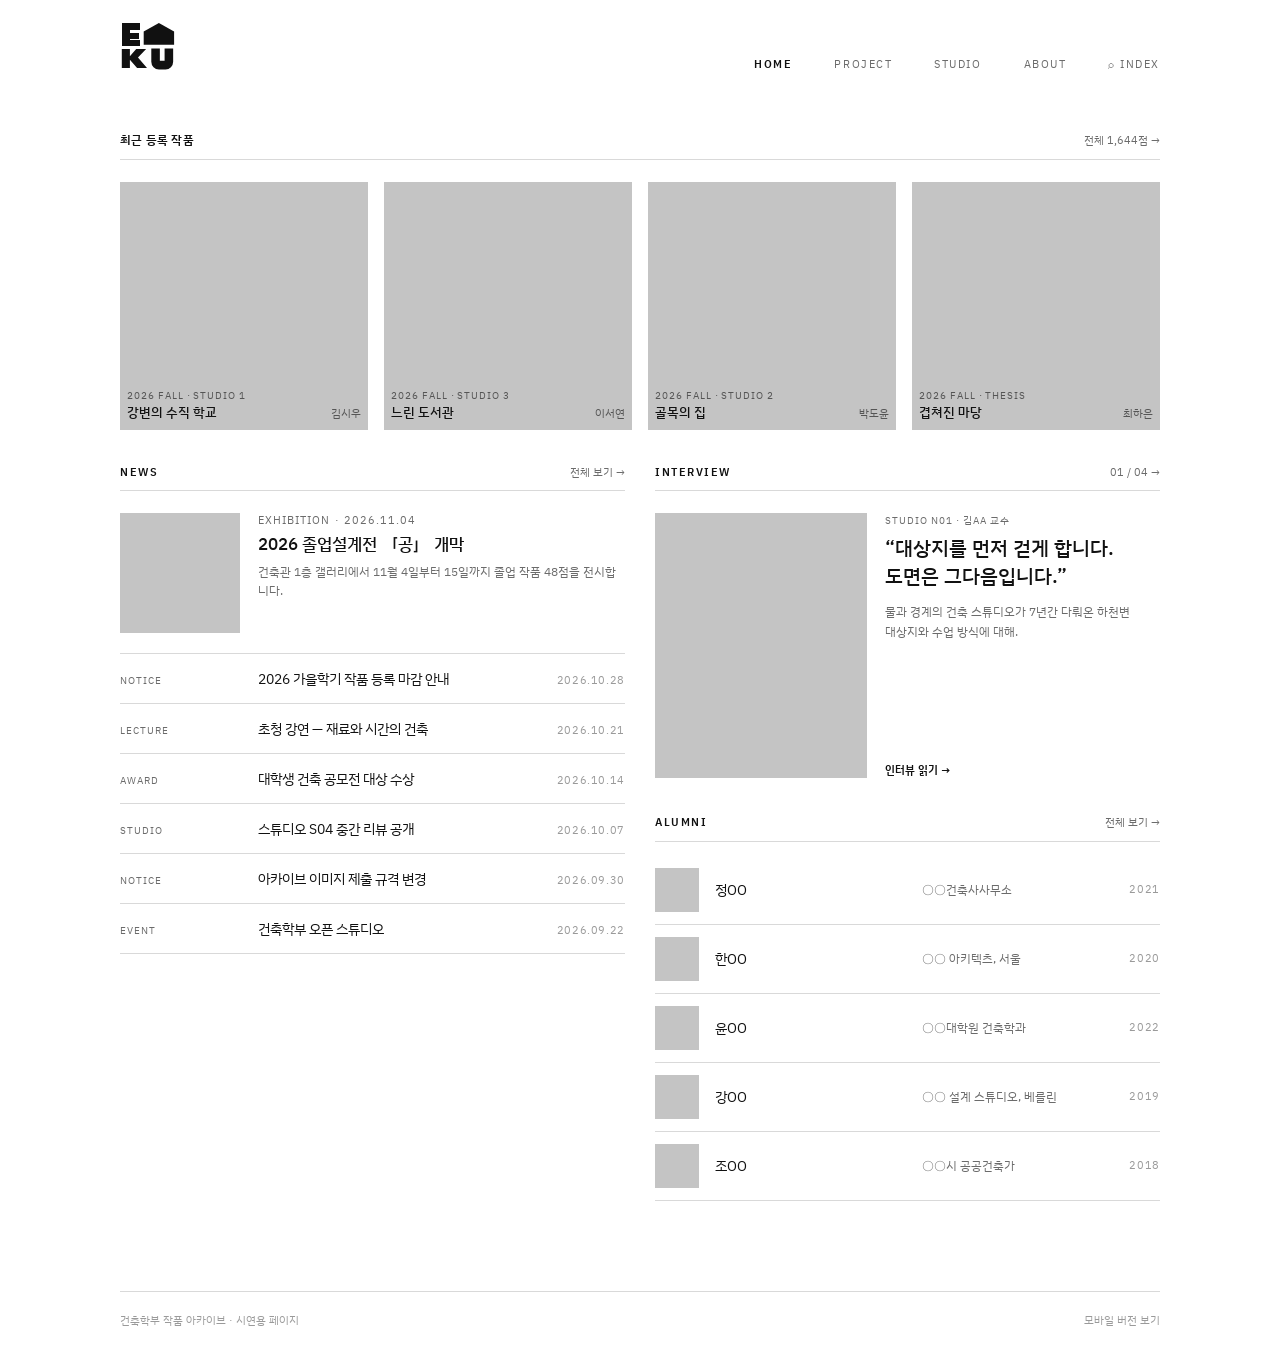
==== index.html @ 7bffc031 "EAKU 건축학부 작품 아카이브 정적 사이트 (데스크탑/모바일) Co-Authored-By: Claude Opus 5.5 <noreply@anthropic.com>" ====
<!DOCTYPE html>
<html lang="ko">
<head>
<meta charset="utf-8">
<meta name="viewport" content="width=device-width, initial-scale=1">
<title>EAKU — 건축학부 아카이브</title>
<style>
body{font-family:system-ui,'Apple SD Gothic Neo','Malgun Gothic',sans-serif;margin:0;min-height:100vh;display:grid;place-items:center;color:#111}
@media(prefers-color-scheme:dark){body{background:#0f0f0f;color:#f2f2f2}}
p{font-size:13px;letter-spacing:.04em;text-align:center;line-height:2}
a{color:inherit}
</style>
<script>
/* 기기에 맞는 버전으로 이동합니다. 주소 끝에 ?view=desktop 또는 ?view=mobile 을 붙이면 직접 고를 수 있습니다. */
(function(){
  var q=location.search.match(/[?&]view=(desktop|mobile)/);
  var phone=/iPhone|iPod|Android.*Mobile|Windows Phone/i.test(navigator.userAgent)||window.innerWidth<=760;
  var v=q?q[1]:(phone?'mobile':'desktop');
  location.replace(v+'/index.html'+location.hash);
})();
</script>
</head>
<body>
<noscript><p>EAKU<br><a href="desktop/index.html">데스크탑 버전</a> · <a href="mobile/index.html">모바일 버전</a></p></noscript>
</body>
</html>
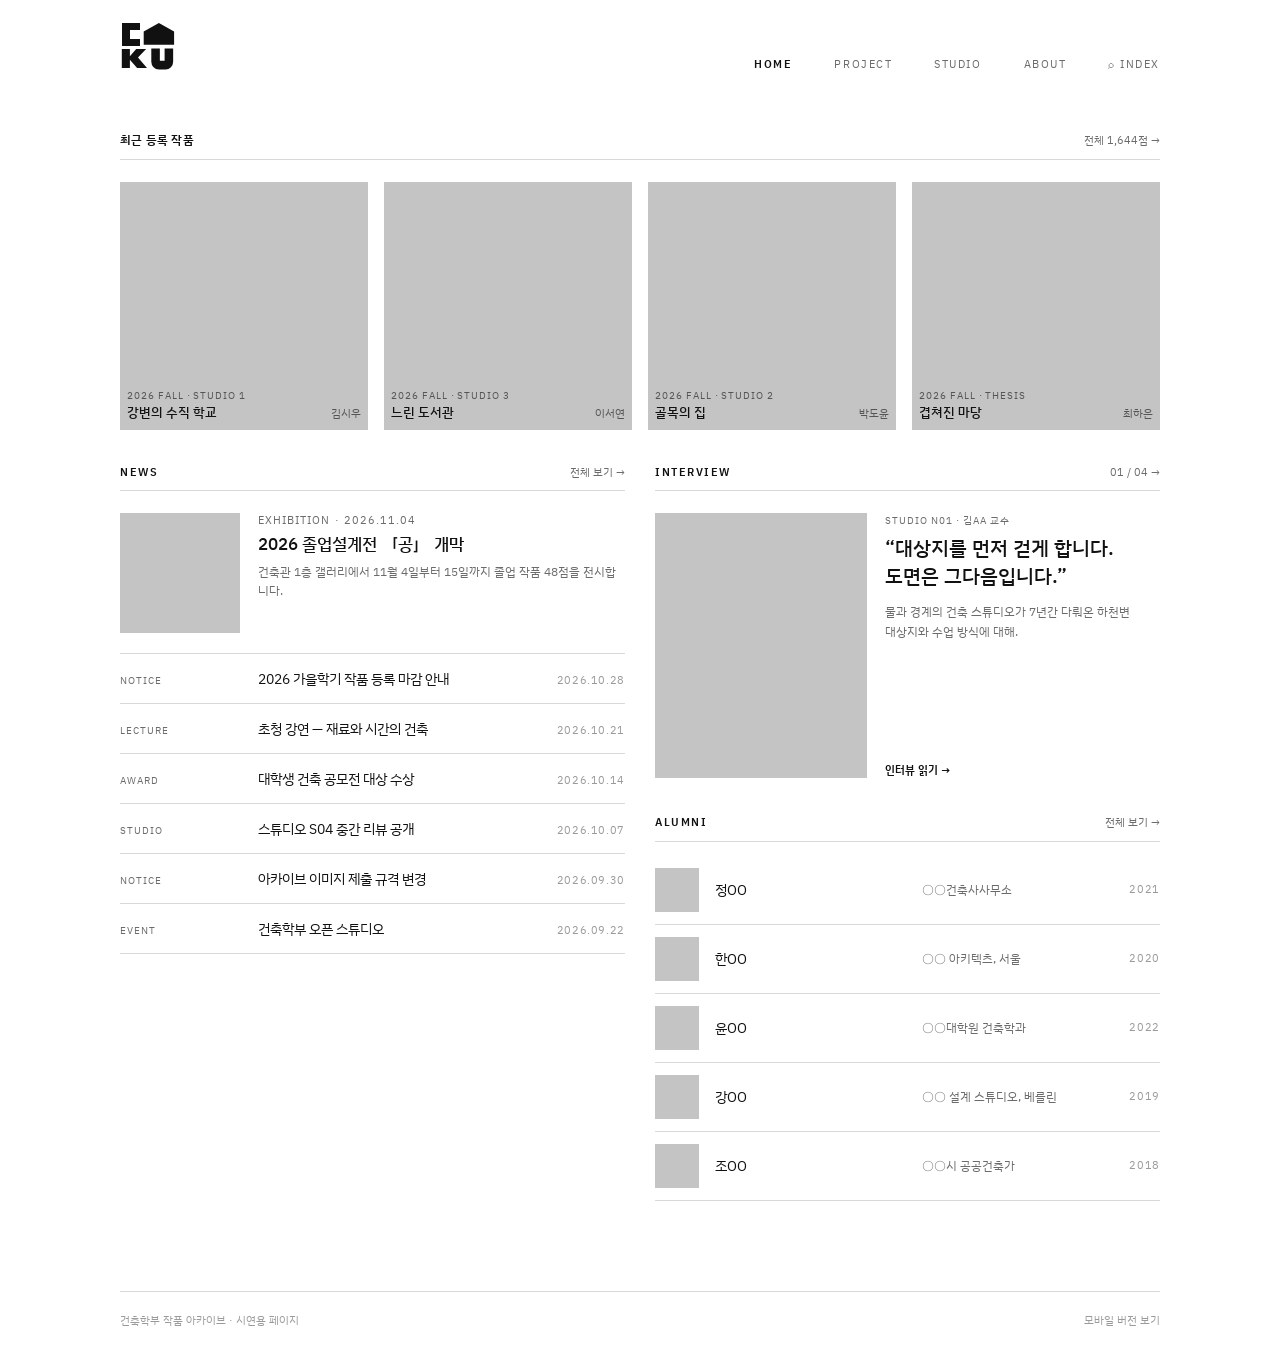
==== commit 59842c62: "로고를 EAKU에서 CAKU로 변경 Co-Authored-By: Claude Opus 5.5 <noreply@anthropic.com>" ====
--- a/index.html
+++ b/index.html
@@ -3,7 +3,7 @@
 <head>
 <meta charset="utf-8">
 <meta name="viewport" content="width=device-width, initial-scale=1">
-<title>EAKU — 건축학부 아카이브</title>
+<title>CAKU — 건축학부 아카이브</title>
 <style>
 body{font-family:system-ui,'Apple SD Gothic Neo','Malgun Gothic',sans-serif;margin:0;min-height:100vh;display:grid;place-items:center;color:#111}
 @media(prefers-color-scheme:dark){body{background:#0f0f0f;color:#f2f2f2}}
@@ -21,6 +21,6 @@
 </script>
 </head>
 <body>
-<noscript><p>EAKU<br><a href="desktop/index.html">데스크탑 버전</a> · <a href="mobile/index.html">모바일 버전</a></p></noscript>
+<noscript><p>CAKU<br><a href="desktop/index.html">데스크탑 버전</a> · <a href="mobile/index.html">모바일 버전</a></p></noscript>
 </body>
 </html>
